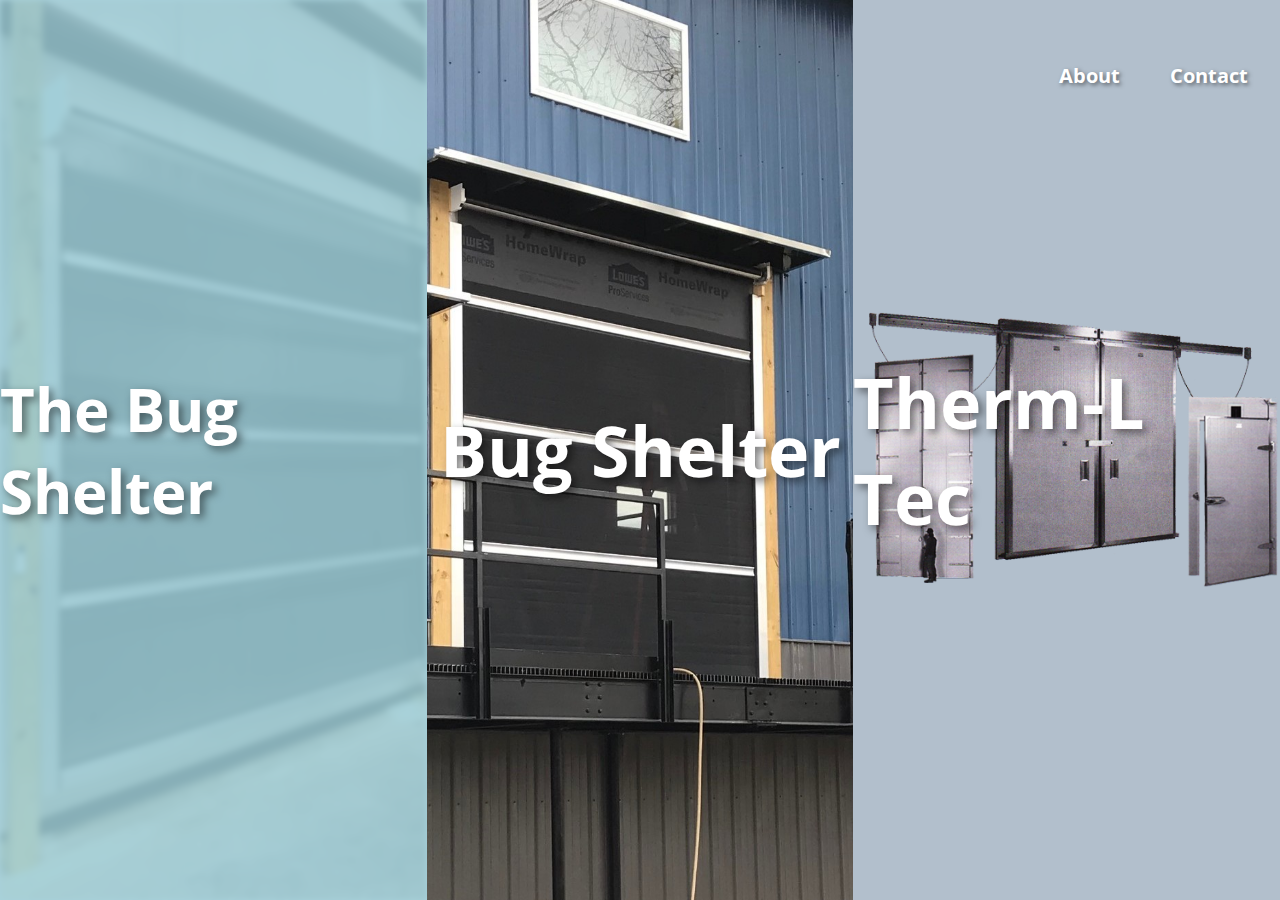
==== index.html @ 8be854b8 "Rename index-demo-3tabs.html to index.html" ====
<!DOCTYPE html>
<html>
<head>
	<title>The Bug Shelter</title>
	<meta name="viewport" content="width=device-width, initial-scale=1.0">
	<link rel="stylesheet" href="https://use.fontawesome.com/releases/v5.8.1/css/all.css" integrity="sha384-50oBUHEmvpQ+1lW4y57PTFmhCaXp0ML5d60M1M7uH2+nqUivzIebhndOJK28anvf" crossorigin="anonymous">
	<link href="https://fonts.googleapis.com/css?family=Open+Sans:400,800" rel="stylesheet">
	<link href="hamburgers-master/dist/hamburgers.css" rel="stylesheet">
	<link rel="stylesheet" type="text/css" href="3tabs.css">
</head>
<body>
	<div class="landing">
		<div class="container">
			<nav class="navbar">
				<a href="#" class="navbar__brand"><img src="images/image.svg" alt="" class="navbar__logo"></a>
				<div class="navbar__list">
					<a href="#" class="navbar__link">About</a>
					<a href="#" class="navbar__link">Contact</a>
				</div>
			</nav>
			<div class="row">
				<div class="product column">
					<img src="lightningbug.JPG" alt="" class="product__background ">
					<h1 class="product__title">Tsunami</h1>
					<div class="column__overlay column__overlay--light">
						<h1 class="product__name">The Bug Shelter</h1>
					</div>
				</div>
				<div class="product column">
					<img src="bluedoor.jpg" alt="" class="product__background">
					<h1 class="product__title">Bug Shelter</h1>
					<div class="column__overlay column__overlay--dark">
						<div class="product__info">
							<h1 class="product__name">The Bug Shelter</h1>
							<p class="product__description">The Bug Shelter is a patent pending design that incorporates a standard L Pad Dock Seal or a Rigid Frame Shelter with and automatic Bug Screen Door. Ideal for Industrial, Food Grade or Distribution facilities that either need bug abatement solutions or just airflow throughout their warehouse. No need for invasive stand off brackets anymore. Put your bud screen doors outside and out of the way giving you more floor space to operate while minimizing accidents or damage.</p>
						</div>
						
					</div>
				</div>
				<div class="product column column--background">
					<img src="bipartslant4.png" alt="" class="product__background product__background--contain">
					<h1 class="product__title">Therm-L Tec</h1>
					<div class="column__overlay column__overlay--grey">
						<h1 class="product__name">Therm-L Tec</h1>
					</div>
				</div>
			</div>
		</div>
	</div>

	<script type="text/javascript" src="scripts.js"></script>
</body>
</html>
---- 3tabs.css ----
html, body {
	margin: 0;
	font-family: 'Open Sans', sans-serif;
	font-size: 10px;
}

.landing {
	height: 100vh;
	width: 100vw;
	overflow: hidden;
}

.container {
	height: 100%;
	width: 100%;
	position: relative;
	display: flex;
	flex-direction: column;
}

.navbar {
	position: absolute;
	height: 150px;
	z-index: 10;
	display: flex;
	width: 95%;
	margin: 0 auto;
	justify-content: space-between;
	/*background-color: rgba(70, 70, 70, .2);*/
	box-sizing: border-box;
	padding: 20px 0;
	align-self: center;
	/*-webkit-box-shadow: 0px 2px 10px 12px rgba(70,70,70,.4);
-moz-box-shadow: 0px 2px 10px 12px rgba(70,70,70,.4);
box-shadow: 0px 2px 10px 12px rgba(70,70,70,.4);*/
}

.navbar__brand {
	height: 100%;
}

.navbar__logo {
	height: 100%;
	box-sizing: border-box;
	padding: 10px 0;
	filter: drop-shadow( 0 5px 5px #111);
}

.navbar__list {
	display: flex;
	justify-content: center;
	align-items: center;
}

.navbar__link {
	font-size: 2rem;
	color: white;
	font-weight: bold;
	text-decoration: none;
	margin-left: 50px;
	text-shadow: 2px 2px 4px rgba(0,0,0,0.5);
}

.row {
	height: 100%;
	width: 100%;
	display: flex;
	flex-direction: row;
}

.column {
	flex: 33% 1 1;
	position: relative;
}

/*.column--background {
	background-color: #aebcc9;
}*/

.column__overlay {
	position: relative;
	z-index: 1;
	height: 100%;
	width: 100%;
	/*opacity: 0;*/
	display: none;
	flex-direction: column;
	justify-content: center;
	align-items: center;
}

.column__overlay--dark {
	background-color: rgba(61, 138, 247, 85%);
}

.column__overlay--light {
	background-color: rgba(153, 201, 213, 85%);
}

.column__overlay--grey {
	background-color: rgba(174, 188, 201, 85%);
}


.product {
	display: flex;
	justify-content: center;
	align-items: center;
}


.product__background {
	height: 100%;
	width: 100%;
	object-fit: cover;
	object-position: center;
	position: absolute;
	z-index: -1;
}

.product:hover {
	/*opacity: 1;*/
	cursor: pointer;
	display: flex;
}

.product__info {
	width: 75%;
	margin: 0 auto;
	display: flex;
	flex-direction: column;
}

.product__image {
	width: 40%;
	height: auto;
	object-fit: contain;
	margin: 50px auto;
	align-self: center;
}

.product__name {
	font-size: 6rem;
	color: white;
	text-shadow: 4px 4px 8px rgba(0,0,0,0.5);
	margin-bottom: 50px;
}

.product__description {
	font-size: 2.5rem;
	color: white;
	text-shadow: 2px 2px 4px rgba(0,0,0,0.5);
}

.product__title {
	font-size: 7rem;
	color: white;
	text-shadow: 4px 4px 8px rgba(0,0,0,0.5);
}

.product:hover .column__overlay {
	opacity: 1;
	cursor: pointer;
	display: flex;
	z-index: 5;
}

.product:hover .product__background {
	filter: blur(3px);
}

.product:hover .product__title {
	display: none;
}

.column__overlay:hover {
	/*opacity: 1;*/
	cursor: pointer;
	display: flex;
}

.product__background--contain {
	object-fit: contain;
	object-position: center;
	background-color: rgba(174, 188, 201, 95%);
}

.product__name {
	margin: 0;
}
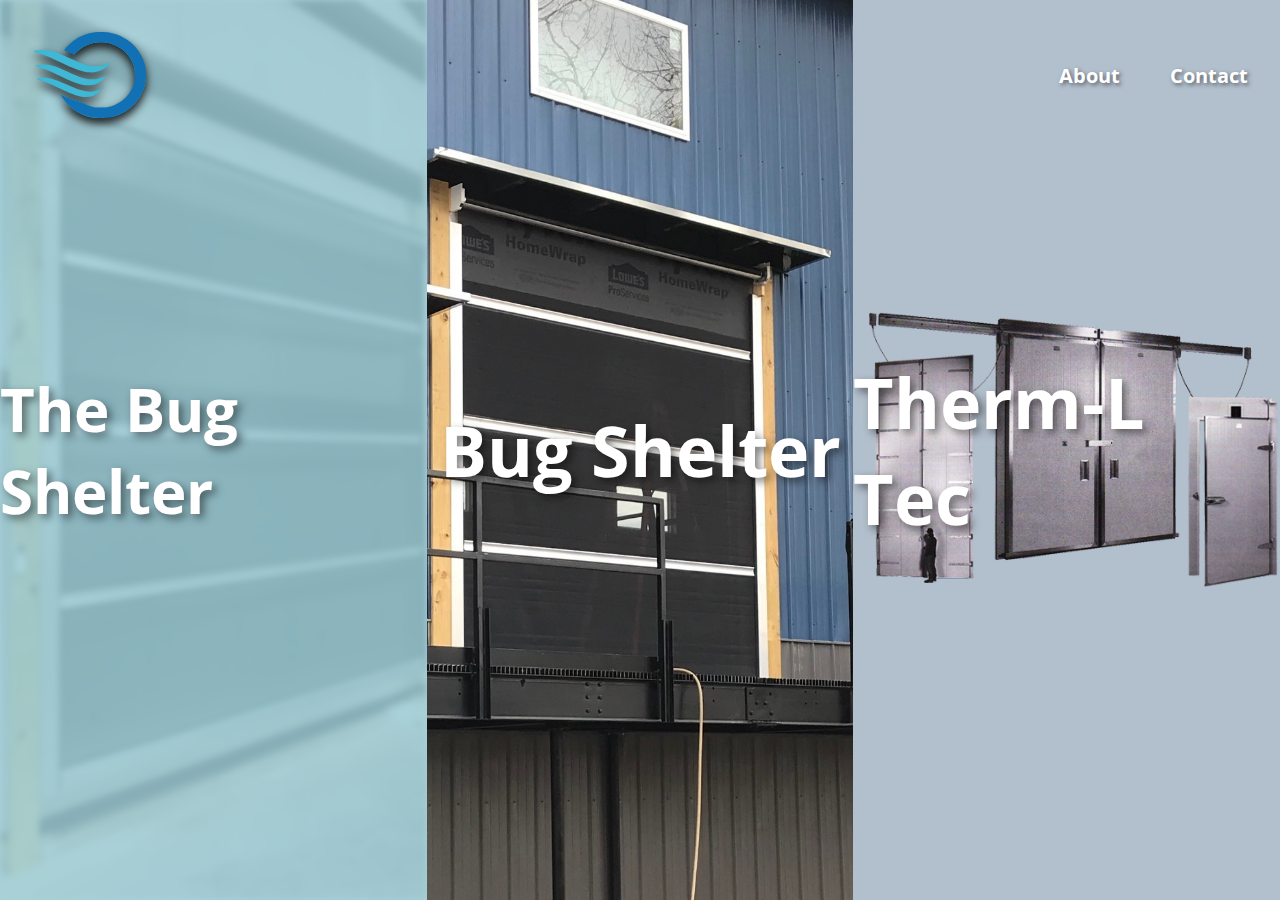
==== commit 69317a91: "Update index.html" ====
--- a/index.html
+++ b/index.html
@@ -12,7 +12,7 @@
 	<div class="landing">
 		<div class="container">
 			<nav class="navbar">
-				<a href="#" class="navbar__brand"><img src="images/image.svg" alt="" class="navbar__logo"></a>
+				<a href="#" class="navbar__brand"><img src="image.svg" alt="" class="navbar__logo"></a>
 				<div class="navbar__list">
 					<a href="#" class="navbar__link">About</a>
 					<a href="#" class="navbar__link">Contact</a>
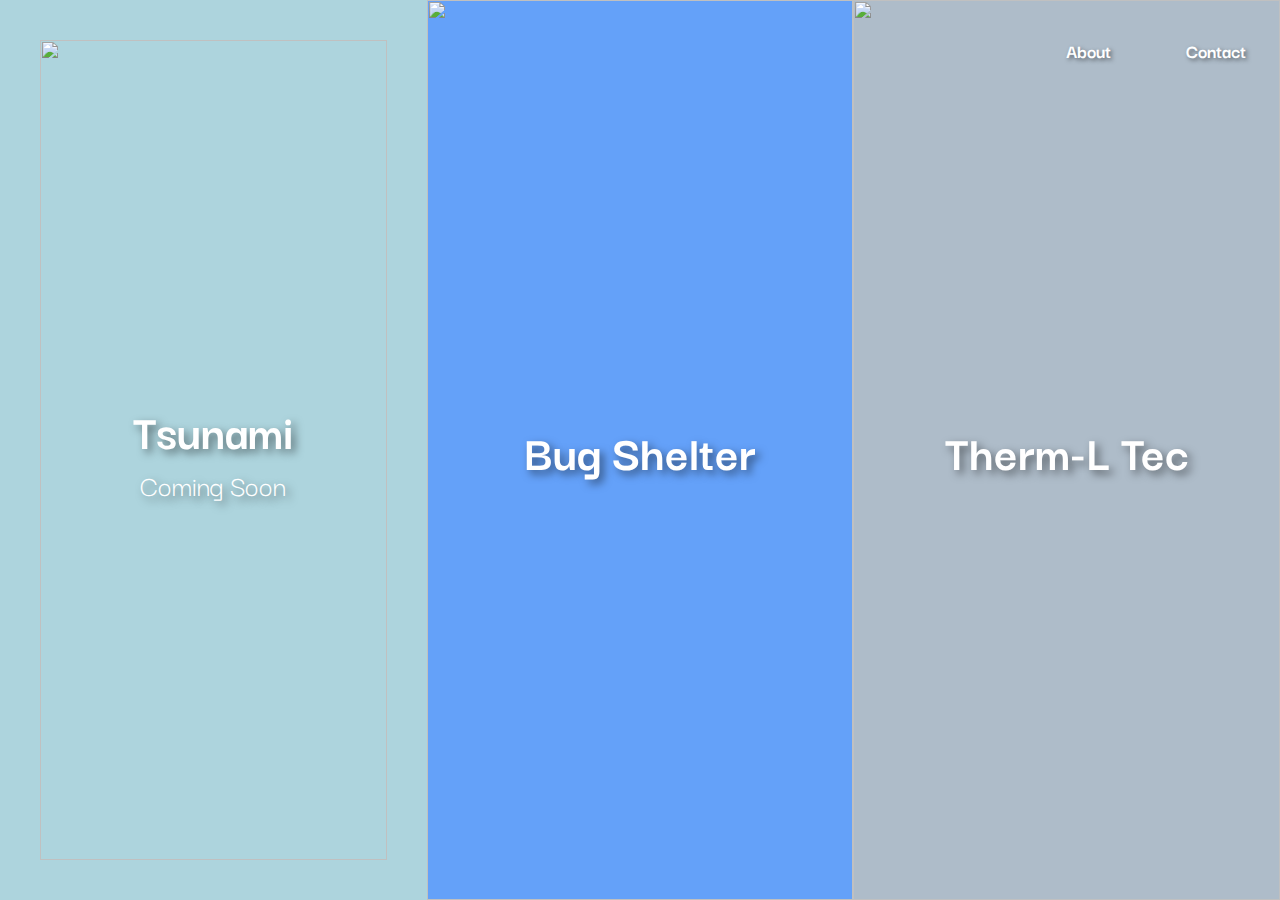
==== commit 63ad3d5b: "Add files via upload" ====
--- a/index.html
+++ b/index.html
@@ -2,46 +2,86 @@
 <html>
 <head>
 	<title>The Bug Shelter</title>
-	<meta name="viewport" content="width=device-width, initial-scale=1.0">
-	<link rel="stylesheet" href="https://use.fontawesome.com/releases/v5.8.1/css/all.css" integrity="sha384-50oBUHEmvpQ+1lW4y57PTFmhCaXp0ML5d60M1M7uH2+nqUivzIebhndOJK28anvf" crossorigin="anonymous">
-	<link href="https://fonts.googleapis.com/css?family=Open+Sans:400,800" rel="stylesheet">
-	<link href="hamburgers-master/dist/hamburgers.css" rel="stylesheet">
-	<link rel="stylesheet" type="text/css" href="3tabs.css">
+		<meta name="viewport" content="width=device-width, initial-scale=1.0">
+		<link rel="stylesheet" href="https://use.fontawesome.com/releases/v5.8.1/css/all.css" integrity="sha384-50oBUHEmvpQ+1lW4y57PTFmhCaXp0ML5d60M1M7uH2+nqUivzIebhndOJK28anvf" crossorigin="anonymous">
+		<link href="https://fonts.googleapis.com/css?family=Darker+Grotesque&display=swap" rel="stylesheet">
+		<link href="hamburgers-master/dist/hamburgers.css" rel="stylesheet">
+		<link rel="stylesheet" type="text/css" href="styles.css">
 </head>
 <body>
 	<div class="landing">
 		<div class="container">
 			<nav class="navbar">
-				<a href="#" class="navbar__brand"><img src="image.svg" alt="" class="navbar__logo"></a>
+				<a href="index.html" class="navbar__brand"><img src="https://res.cloudinary.com/rezdelamasa/image/upload/v1563821842/TheBugShelter/image.svg" alt="" class="navbar__logo"></a>
+				<button class="navbar__expand"><i class="fas fa-bars"></i></button>
 				<div class="navbar__list">
-					<a href="#" class="navbar__link">About</a>
-					<a href="#" class="navbar__link">Contact</a>
+					<button href="#" class="navbar__link" id="AboutButton">About</button>
+					<button href="#" class="navbar__link" id="ContactButton">Contact</button>
 				</div>
+				<!-- <button class="overlay__exit hide">x</button> -->
 			</nav>
+			<div class="overlay about hide">
+				<div class="overlay__wrapper">
+					<button class="overlay__exit overlay__exit--about">x</button>
+					<h1 class="overlay__heading">About Us</h1>
+					<p class="overlay__text">The Bug Shelter is a patent pending design that incorporates a standard L Pad Dock Seal or a Rigid Frame Shelter with an automatic Bug Screen Door. Ideal for Industrial, Food Grade or Distribution facilities that either need bug abatement solutions or just airflow throughout their warehouse. No need for invasive stand off brackets anymore. Put your bug screen doors outside and out of the way giving you more floor space to operate while minimizing accidents or damage.</p>
+					<div class="about__footer">
+						<p class="about__info">The Bug Shelter, LLC</p>
+						<p class="about__info">1013 Cool Springs Industrial Drive, O'Fallon, Mo. 63366</p>
+						<p class="about__info">Office: 636-409-1112</p>
+					</div>
+				</div>
+			</div>
+			<div class="overlay contact hide">
+				<div class="overlay__wrapper">
+					<button class="overlay__exit overlay__exit--contact">x</button>
+					<h1 class="overlay__heading">Contact Us</h1>
+					<form class="contact__form" action="https://formspree.io/jeffd@thebugshelter.com" method="POST">
+						<input class="contact__input" type="text" name="name" placeholder="Name*" required>
+						<input class="contact__input" type="email" name="email" placeholder="Email Address*" required>
+						<input class="contact__input" type="text" name="company" placeholder="Company">
+						<input class="contact__input" type="text" name="phone" placeholder="Phone Number">
+						<textarea class="contact__message" name="message" cols="30" rows="10" placeholder="Message*" required></textarea>
+						<button class="contact__submit" type="submit">Send</button>
+					</form>
+				</div>
+			</div>
 			<div class="row">
 				<div class="product column">
-					<img src="lightningbug.JPG" alt="" class="product__background ">
+					<img src="https://res.cloudinary.com/rezdelamasa/image/upload/v1563821842/TheBugShelter/tsunami-logo-s.svg" alt="" class="product__background product__background--contain product__background--light">
 					<h1 class="product__title">Tsunami</h1>
-					<div class="column__overlay column__overlay--light">
-						<h1 class="product__name">The Bug Shelter</h1>
+					<h2 class="product__subtitle">Coming Soon</h2>
+					<div class="product__overlay product__overlay--light">
+						<div class="product__info">
+							<img src="https://res.cloudinary.com/rezdelamasa/image/upload/v1563821842/TheBugShelter/tsunami-logo.svg" alt="" class="product__logo">
+							<!-- <h1 class="product__name">Tsunami</h1> -->
+							<p class="product__description">The new Tsunami line features ULED (Ultra Low Energy Demands) High Speed Doors developed in collaboration with Therm-L Tec Systems.<a href="tsunami.html" target="" class="product__link">More Info</a></p>
+						</div>
+						<button class="product__exit">x</button>
 					</div>
 				</div>
 				<div class="product column">
-					<img src="bluedoor.jpg" alt="" class="product__background">
+					<img src="https://res.cloudinary.com/rezdelamasa/image/upload/v1563819585/TheBugShelter/bluedoor.jpg" alt="" class="product__background product__background--dark">
 					<h1 class="product__title">Bug Shelter</h1>
-					<div class="column__overlay column__overlay--dark">
+					<div class="product__overlay product__overlay--dark">
 						<div class="product__info">
-							<h1 class="product__name">The Bug Shelter</h1>
-							<p class="product__description">The Bug Shelter is a patent pending design that incorporates a standard L Pad Dock Seal or a Rigid Frame Shelter with and automatic Bug Screen Door. Ideal for Industrial, Food Grade or Distribution facilities that either need bug abatement solutions or just airflow throughout their warehouse. No need for invasive stand off brackets anymore. Put your bud screen doors outside and out of the way giving you more floor space to operate while minimizing accidents or damage.</p>
+							<img src="https://res.cloudinary.com/rezdelamasa/image/upload/v1563821842/TheBugShelter/TheBugShelter-logo.svg" alt="" class="product__logo">
+							<!-- <h1 class="product__name">The Bug Shelter</h1> -->
+							<p class="product__description">The Bug Shelter is a patent pending design that incorporates a standard L Pad Dock Seal or a Rigid Frame Shelter with and automatic Bug Screen Door.<a href="bugshelter.html" target="" class="product__link">More Info</a></p>
 						</div>
-						
+						<button class="product__exit">x</button>
 					</div>
 				</div>
 				<div class="product column column--background">
-					<img src="bipartslant4.png" alt="" class="product__background product__background--contain">
+					<img src="https://res.cloudinary.com/rezdelamasa/image/upload/v1563819585/TheBugShelter/ThermLDoor.jpg" alt="" class="product__background product__background--grey">
 					<h1 class="product__title">Therm-L Tec</h1>
-					<div class="column__overlay column__overlay--grey">
-						<h1 class="product__name">Therm-L Tec</h1>
+					<div class="product__overlay product__overlay--grey">
+						<div class="product__info">
+							<img src="https://res.cloudinary.com/rezdelamasa/image/upload/v1563821844/TheBugShelter/Thermltec.svg" alt="" class="product__logo">
+							<!-- <h1 class="product__name">Therm-L Tec</h1> -->
+							<p class="product__description"> A premier provider of commercial & cold storage insulated metal skin panels, rigid foam insulation, cold storage doors, vapor barrier flashing materials, related accessories, design, consulting and installation services.<a href="https://www.thermltec.com/" target="_blank" class="product__link">Visit Website</a></p>
+						</div>
+						<button class="product__exit">x</button>
 					</div>
 				</div>
 			</div>
@@ -50,4 +90,4 @@
 
 	<script type="text/javascript" src="scripts.js"></script>
 </body>
-</html>
+</html>--- a/styles.css
+++ b/styles.css
@@ -0,0 +1,2391 @@
+html, body {
+	margin: 0;
+	font-family: 'Darker Grotesque', sans-serif;
+	font-size: 10px;
+	height: 100%;
+	width: 100%;
+}
+
+.landing {
+	height: 100vh;
+	width: 100vw;
+	overflow: hidden;
+	position: relative;
+}
+
+.container {
+	height: 100%;
+	width: 100%;
+	position: relative;
+	display: flex;
+	flex-direction: column;
+}
+
+.navbar {
+	position: fixed;
+	height: 50px;
+	z-index: 10;
+	display: flex;
+	width: 100%;
+	margin: 0 auto;
+	justify-content: space-between;
+	/*background-color: rgba(70, 70, 70, .2);*/
+	box-sizing: border-box;
+	align-self: center;
+	padding: 0 20px;
+	/*z-index: 50;*/
+	/*-webkit-box-shadow: 0px 2px 10px 12px rgba(70,70,70,.4);
+-moz-box-shadow: 0px 2px 10px 12px rgba(70,70,70,.4);
+box-shadow: 0px 2px 10px 12px rgba(70,70,70,.4);*/
+}
+
+.navbar--active {
+	background-color: rgba(50,50,50,0.5);
+}
+
+.navbar__brand {
+	height: 100%;
+	
+}
+
+.navbar__logo {
+	height: 100%;
+	box-sizing: border-box;
+	padding: 10px 0;
+	filter: drop-shadow( 2px 2px 2px #444);
+	width: 10vw;
+	max-width: 200px;
+	/*z-index: 100;*/
+	position: relative;
+}
+
+.navbar__expand {
+	background-color: transparent;
+	border: none;
+	color: white;
+	font-size: 1.8rem;
+	text-shadow: 2px 2px 3px #444;
+}
+
+.navbar__expand:focus {
+	outline: none;
+}
+
+.navbar__list {
+	display: flex;
+	flex-direction: column;
+	justify-content: center;
+	align-items: flex-end;
+	display: none;
+	position: absolute;
+	background-color: transparent;
+	right: 0;
+	top: 100%;
+	width: 100vw;
+	padding: 0 20px;
+	background-color: rgba(50,50,50,0.5);
+}
+
+.navbar--active .navbar__list {
+	display: flex;
+}
+
+.navbar__link {
+	font-size: 2rem;
+	color: white;
+	font-weight: bold;
+	text-decoration: none;
+	text-shadow: 2px 2px 4px rgba(0,0,0,0.5);
+	height: 50px;
+	display: flex;
+	flex-direction: column;
+	justify-content: center;
+	max-width: 160px;
+	align-items: center;
+	background-color: transparent;
+	border: none;
+	font-family: 'Darker Grotesque', sans-serif;
+}
+
+.navbar__link:hover {
+	background-color: #30384b;
+	cursor: pointer;
+}
+
+.navbar__link:focus {
+	outline: none;
+}
+
+.button--inactive {
+	background-color: #30384b;
+}
+
+.button--inactive {
+	background-color: #282E3E;
+}
+
+
+
+.fade-in {
+	-webkit-animation: fade-in 0.6s cubic-bezier(0.390, 0.575, 0.565, 1.000) both;
+	        animation: fade-in 0.6s cubic-bezier(0.390, 0.575, 0.565, 1.000) both;
+}
+
+/* ----------------------------------------------
+ * Generated by Animista on 2019-7-13 13:6:16
+ * w: http://animista.net, t: @cssanimista
+ * ---------------------------------------------- */
+
+/**
+ * ----------------------------------------
+ * animation fade-in-top
+ * ----------------------------------------
+ */
+@-webkit-keyframes fade-in {
+  0% {
+    opacity: 0;
+    visibility: hidden;
+  }
+  100% {
+    opacity: 1;
+    visibility: visible;
+  }
+}
+@keyframes fade-in {
+  0% {
+    opacity: 0;
+    visibility: hidden;
+  }
+  100% {
+    opacity: 1;
+    visibility: visible;
+  }
+}
+
+
+
+
+
+.overlay {
+	position: absolute;
+	height: 100vh;
+	width: 100vw;
+	background-color: #30384b;
+	display: flex;
+	z-index: 30;
+}
+
+.overlay__wrapper {
+	position: relative;
+	height: 100%;
+	width: 100%;
+	display: flex;
+	flex-direction: column;
+	justify-content: center;
+	align-items: flex-start;
+	box-sizing: border-box;
+	padding: 10%;
+	color: white;
+}
+
+.overlay__exit {
+	position: fixed;
+	right: 0;
+	top: 10px;
+	height: 30px;
+	width: 30px;
+	padding: 0;
+	/*width: ;*/
+	margin-right: 10px;
+	background-color: transparent;
+	border: none;
+	font-size: 3rem;
+	color: white;
+	z-index: 1000;
+}
+
+.overlay__exit:hover {
+	cursor: pointer;
+}
+
+.overlay__exit:focus {
+	outline: none;
+}
+
+.overlay__heading {
+	font-size: 3rem;
+	text-shadow: 2px 2px 4px rgba(0,0,0,0.5);
+	margin: 0 0 25px 0;
+	width: 100%;
+}
+
+.overlay__text {
+	font-size: 1.8rem;
+	text-shadow: 2px 2px 4px rgba(0,0,0,0.5);
+	margin: 0 0 25px 0;
+	color: #eee;
+	/*flex-grow: 1;*/
+}
+
+.about__footer {
+	width: 100%;
+	display: flex;
+	flex-direction: column;
+	justify-content: flex-start;
+	text-shadow: 2px 2px 4px rgba(0,0,0,0.5);
+	/*position: absolute;
+	bottom: 20px;*/
+}
+
+.about__info {
+	/*flex-grow: 1;*/
+	font-size: 1.4rem;
+	color: #eee;
+	margin: 5px 0;
+}
+
+
+
+
+.contact__form {
+	width: 100%;
+	display: flex;
+	flex-direction: column;
+	justify-content: space-between;
+	flex-wrap: nowrap;
+	position: relative;
+}
+
+.contact__input {
+	width: 100%;
+	display: inline-block;
+	flex: 100% 0 1;
+	min-height: 5vh;
+	margin-bottom: 20px;
+	border-radius: 5px;
+	background-color: #555C6B;
+	border: none;
+	color: white;
+	font-size: 1.2rem;
+	padding-left: 10px;
+	box-sizing: border-box;
+	box-shadow: 3px 3px 4px #1F2430;
+}
+
+.contact__input::placeholder {
+	color: #7B808C;
+}
+
+.contact__input:focus {
+	outline: none;
+	background-color: #7B808C;
+	color: white;
+}
+
+.contact__input:focus .contact__input::placeholder {
+	color: #555C6B;
+}
+
+.contact__message {
+	width: 100%;
+	min-height: 200px;
+	border-radius: 5px;
+	margin-bottom: 20px;
+	background-color: #555C6B;
+	border: none;
+	color: white;
+	padding: 10px;
+	box-sizing: border-box;
+	font-family: "Open Sans", sans-serif;
+	font-size: 1.2rem;
+	box-shadow: 3px 3px 4px #1F2430;
+}
+
+.contact__message:focus {
+	outline: none;
+	background-color: #7B808C;
+}
+
+.contact__message::placeholder {
+	font-family: 'Darker Grotesque', sans-serif;
+	color: #7B808C;
+}
+
+.contact__submit {
+	min-height: 40px;
+	background-color: #555C6B;
+	color: #D6D7D9;
+	width: 150px;
+	font-size: 1.4rem;
+	border-radius: 5px;
+	border: none;
+	box-shadow: 3px 3px 4px #1F2430;
+	position: relative;
+	margin-right: 0;
+	margin-left: auto;
+	font-weight: bold;
+	letter-spacing: 1px;
+}
+
+.contact__submit:hover {
+	transform: translateY(-3px);
+	box-shadow: 3px 5px 4px #1F2430;
+	cursor: pointer;
+	color: white;
+}
+
+.contact__sent {
+	/*visibility: hidden;*/
+	align-self: center;
+}
+
+
+
+
+.row {
+	height: 100%;
+	width: 100%;
+	display: flex;
+	flex-direction: column;
+	position: relative;
+}
+
+.column {
+	flex: 33% 1 1;
+	position: relative;
+}
+
+/*.column--background {
+	background-color: #aebcc9;
+}*/
+
+.product__overlay {
+	position: fixed;
+	z-index: 20;
+	height: 100vh;
+	width: 100%;
+	top: 0;
+	display: flex;
+	flex-direction: column;
+	justify-content: center;
+	align-items: center;
+	background-color: rgba(57, 74, 97, 99%);
+}
+
+.hide {
+	display: none!important;
+}
+
+.show {
+	display: flex!important;
+}
+
+/*.column__overlay--dark {
+	background-color: rgba(48, 56, 75, 90%);
+}
+
+.column__overlay--light {
+	background-color: rgba(48, 56, 75, 90%);
+}
+
+.column__overlay--grey {
+	background-color: rgba(48, 56, 75, 90%);
+}*/
+
+
+.product {
+	display: flex;
+	flex-direction: column;
+	justify-content: center;
+	align-items: center;
+	position: relative;
+}
+
+
+.product__background {
+	height: 100%;
+	width: 100%;
+	object-fit: cover;
+	object-position: center;
+	position: absolute;
+	z-index: -1;
+}
+
+.product:hover {
+	/*opacity: 1;*/
+	/*cursor: pointer;*/
+	display: flex;
+}
+
+.product__exit {
+	position: absolute;
+	top: 10px;
+	right: 10px;
+	background-color: transparent;
+	border: none;
+	color: white;
+	font-size: 3rem;
+}
+
+.product__info {
+	width: 80%;
+	margin: 0 auto;
+	display: flex;
+	flex-direction: column;
+	align-items: center;
+	justify-content: center;
+}
+
+.product__image {
+	width: 40%;
+	height: auto;
+	object-fit: contain;
+	margin: 20px auto;
+	align-self: center;
+}
+
+.product__name {
+	font-size: 5rem;
+	color: white;
+	text-shadow: 4px 4px 8px rgba(0,0,0,0.5);
+	margin-bottom: 50px;
+}
+
+.product__description {
+	font-size: 1.8rem;
+	color: white;
+	width: 100%;
+	/*font-weight: bold;*/
+	text-shadow: 2px 2px 4px rgba(0,0,0,0.5);
+	display: flex;
+	flex-direction: column;
+	justify-content: center;
+}
+
+.product__link {
+	color: white;
+	font-size: 1.6rem;
+	width: 120px;
+	height: 40px;
+	display: flex;
+	margin: 0;
+	justify-content: center;
+	align-items: center;
+	background-color: #2A3647;
+	text-shadow: 0px 2px 4px rgba(0,0,0,0.5);
+	box-shadow: 0px 2px 4px rgba(0,0,0,0.5);
+	text-decoration: none;
+	border-radius: 5px;
+	margin-top: 20px;
+}
+
+.product__link:hover {
+	transform: translateY(-3px);
+	box-shadow: 0px 2px 4px rgba(0,0,0,0.5);
+}
+
+.product__title {
+	font-size: 3rem;
+	color: white;
+	text-shadow: 4px 4px 8px rgba(0,0,0,0.5);
+	margin: 0;
+}
+
+.product__subtitle {
+	font-size: 2rem;
+	color: white;
+	text-shadow: 4px 4px 8px rgba(0,0,0,0.5);
+	margin: 0;
+	font-weight: normal;
+}
+
+.product__overlay.show {
+	/*cursor: pointer;*/
+	z-index: 20;
+	-webkit-animation: fade-in 0.75s cubic-bezier(0.390, 0.575, 0.565, 1.000) both;
+	        animation: fade-in 0.75s cubic-bezier(0.390, 0.575, 0.565, 1.000) both;
+}
+
+.product__overlay.hide {
+	opacity: 1;
+	/*cursor: pointer;*/
+	z-index: 20;
+	-webkit-animation: fade-out 0.5s cubic-bezier(0.390, 0.575, 0.565, 1.000) both;
+	        animation: fade-out 0.5s cubic-bezier(0.390, 0.575, 0.565, 1.000) both;
+}
+
+.product__logo {
+	filter: drop-shadow(2px 2px 4px #212121);
+	margin-bottom: 10px;
+	width: 100%;
+	/*opacity: 0;*/
+}
+
+.product__overlay.show .product__logo {
+	-webkit-animation: fade-in-top 0.75s cubic-bezier(0.390, 0.575, 0.565, 1.000) both;
+	        animation: fade-in-top 0.75s cubic-bezier(0.390, 0.575, 0.565, 1.000) both;
+}
+
+.product__overlay.show .product__description {
+	-webkit-animation: fade-in-top 1.00s cubic-bezier(0.390, 0.575, 0.565, 1.000) both;
+	        animation: fade-in-top 1.00s cubic-bezier(0.390, 0.575, 0.565, 1.000) both;
+}
+
+
+/**
+ * ----------------------------------------
+ * animation fade-in
+ * ----------------------------------------
+ */
+@-webkit-keyframes fade-in {
+  0% {
+    opacity: 0;
+  }
+  100% {
+    opacity: 1;
+  }
+}
+@keyframes fade-in {
+  0% {
+    opacity: 0;
+  }
+  100% {
+    opacity: 1;
+  }
+}
+
+.product__overlay:hover .product__link:hover {
+	-webkit-transform: translateY(-5px);
+	transform: translateY(-5px);
+	box-shadow: 0px 5px 8px rgba(0,0,0,0.5);
+}
+
+
+/**
+ * ----------------------------------------
+ * animation fade-in-top
+ * ----------------------------------------
+ */
+@-webkit-keyframes fade-in-top {
+  0% {
+    -webkit-transform: translateY(-100px);
+            transform: translateY(-100px);
+    opacity: 0;
+  }
+  100% {
+    -webkit-transform: translateY(0);
+            transform: translateY(0);
+    opacity: 1;
+  }
+}
+@keyframes fade-in-top {
+  0% {
+    -webkit-transform: translateY(-100px);
+            transform: translateY(-100px);
+    opacity: 0;
+  }
+  100% {
+    -webkit-transform: translateY(0);
+            transform: translateY(0);
+    opacity: 1;
+  }
+}
+
+@-webkit-keyframes fade-out {
+  0% {
+    opacity: 1;
+    visibility: visible;
+  }
+  100% {
+    opacity: 0;
+    visibility: hidden;
+  }
+}
+@keyframes fade-out {
+  0% {
+    opacity: 1;
+    visibility: visible;
+  }
+  100% {
+    opacity: 0;
+    visibility: hidden;
+  }
+}
+
+@-webkit-keyframes fade-out-top {
+  0% {
+  	-webkit-transform: translateY(0);
+            transform: translateY(0);
+    opacity: 1;
+    visibility: visible;
+  }
+  100% {
+  	-webkit-transform: translateY(-100px);
+            transform: translateY(-100px);
+    opacity: 0;
+    visibility: hidden;
+  }
+}
+@keyframes fade-out-top {
+  0% {
+  	-webkit-transform: translateY(0);
+            transform: translateY(0);
+    opacity: 1;
+    visibility: visible;
+  }
+  100% {
+  	-webkit-transform: translateY(-100px);
+            transform: translateY(-100px);
+    opacity: 0;
+    visibility: hidden;
+  }
+}
+
+.column__overlay:hover {
+	/*opacity: 1;*/
+	/*cursor: pointer;*/
+	display: flex;
+}
+
+.product__background--contain {
+	object-fit: contain;
+	object-position: center;
+	padding: 40px;
+	box-sizing: border-box;
+}
+
+.product__background--light {
+	background-color: rgba(153, 201, 213, 80%);
+}
+
+.product__background--dark {
+	background-color: rgba(61, 138, 247, 80%);
+	/*filter: drop-shadow(30px 10px 4px #4444dd);*/
+}
+
+.product__background--grey {
+	background-color: rgba(174, 188, 201, 100%);
+}
+
+.product__name {
+	margin: 0;
+}
+
+
+
+
+/*PRODUCT PAGE*/
+
+.product-page {
+	background-color: #30384b;
+	width: 100%;
+	/*height: 100%;*/
+}
+
+.product-page .navbar {
+	position: relative;
+	height: 60px;
+}
+
+.product-page .navbar__logo {
+	padding: 10px 0;
+	height: 100%;
+	width: unset;
+}
+
+/*.product-page .navbar__link {
+	width: unset;
+	margin: 0 40px;
+}*/
+
+.product-page .navbar__link:hover {
+	color: #30384B;
+	background-color: white;
+	text-shadow: none;
+	font-size: 2.2rem;
+}
+
+.section {
+	display: flex;
+	flex-direction: column;
+	justify-content: center;
+	align-items: center;
+	width: 100%;
+}
+
+.section--main .section__wrapper {
+	margin-top: 20px;
+}
+
+.section--main .section__text {
+	margin-bottom: 20px;
+}
+
+.section--main .section__wrapper:last-child {
+	margin-bottom: 30px;
+}
+
+.section--main {
+	margin-bottom: 50px;
+}
+
+.section--no-image {
+	margin-bottom: 0;
+}
+
+.section--light {
+	background-color: #F9FAFF;
+}
+
+.section--gallery {
+	background-color: #F2F4F9;
+}
+
+.section--light .section__wrapper {
+	margin-top: 80vw;
+}
+
+.section__wrapper {
+	width: 80%;
+	margin: 40px 0;
+	position: relative;
+	display: flex;
+	flex-direction: column;
+	max-width: 1200px;
+}
+
+.section--light .section__wrapper--no-image {
+	padding: 0;
+}
+
+.section__wrapper:last-child {
+	margin-bottom: 0;
+}
+
+.section__logo {
+	width: 100%;
+	object-fit: contain;
+	filter: drop-shadow(2px 2px 4px #111);
+	margin-bottom: 20px;
+	max-height: 150px;
+	margin: 0 auto 20px auto;
+}
+
+.section__image {
+	width: 100%;
+	height: 80vw;
+	max-height: 400px;
+	max-width: 600px;
+	margin: 0 auto;
+	object-fit: cover;
+	position: absolute;
+	left: 0;
+	right: 0;
+	bottom: -80vw;
+	border-radius: 2px;
+	box-shadow: 0px 4px 6px rgba(0,0,0,0.4);
+}
+
+.section__image--logo {
+	box-shadow: none;
+}
+
+.section__heading {
+	font-size: 4rem;
+	margin: 0 0 0 0;
+}
+
+.section__text {
+	font-size: 2rem;
+	color: #333;
+	margin: 5px 0 40px 0;
+	line-height: 1.5;
+}
+
+.section__link {
+	color: inherit;
+	text-decoration: none;
+	/*border-bottom: 1px solid white;*/
+	position: relative;
+}
+
+.section__link::before {
+	position: absolute;
+	content: "";
+	width: 100%;
+	height: 0.5px; 
+	bottom: 0;
+	left: 0;
+	background-color: white;
+}
+
+.section__link:hover::before {
+	transform: translateY(-22px);
+}
+
+.section__link::after {
+	position: absolute;
+	content: "";
+	width: 100%;
+	height: 0.5px; 
+	bottom: 0;
+	left: 0;
+	background-color: white;
+}
+
+.section__link:hover {
+	cursor: pointer;
+}
+
+.section--main .section__heading {
+	color: #F9FAFF;
+}
+
+.section--main .section__text {
+	color: #DFE1E7;
+}
+
+.section--light .section__heading {
+	font-size: 3rem;
+	color: #0F72BB;
+}
+
+.section--gallery .section__heading {
+	font-size: 3rem;
+	color: #30384B;
+}
+
+.section__heading--main {
+	font-size: 4.4rem;
+	color: #333;
+	margin: 0;
+}
+
+.section__text--main {
+	font-size: 2.4rem;
+	color: #333;
+	margin-top: 0;
+	margin-bottom: 50px;
+}
+
+.gallery {
+	display: flex;
+	flex-direction: row;
+	flex-wrap: wrap;
+	width: 100%;
+	justify-content: space-between;
+	margin-top: 40px;
+}
+
+.gallery__image {
+	width: 100%;
+	height: 80vw;
+	margin-bottom: 40px;
+	object-fit: cover;
+	border-radius: 2px;
+	box-shadow: 0px 2px 4px rgba(0,0,0,0.18);
+}
+
+
+footer {
+	width: 100%;
+	display: flex;
+	justify-content: center;
+	color: white;
+}
+
+footer .section__wrapper {
+	margin: 0;
+}
+
+.footer__section {
+	margin-bottom: 20px;
+}
+
+.footer__heading {
+	font-size: 2.8rem;
+}
+
+.footer__subheading {
+	font-size: 2rem;
+	color: #D9DADE;
+	margin: 0;
+}
+
+.footer__text {
+	font-size: 1.8rem;
+	margin: 0;
+}
+
+
+/*FOR DESKTOP*/
+/*.gallery__image {
+	width: 25vw;
+	flex: 25vw 0 0;
+	height: 25vw;
+	object-fit: cover;
+	margin-bottom: 2.5vw;
+}*/
+
+
+@media only screen and (min-width: 500px) {
+
+	.section__image {
+		bottom: -400px;
+	}
+
+	.section--light .section__wrapper {
+		margin-top: 350px;
+	}
+
+	.section--light .section__wrapper--no-image {
+		margin-top: 40px;
+	}
+}
+
+@media only screen and (min-width: 768px) {
+
+	.product-page .navbar {
+		height: 100px;
+	}
+
+	.product-page .navbar__link {
+		font-size: 2rem;
+	}
+
+	.section__text {
+		font-size: 2.6rem;
+	}
+
+	.section__text--main {
+		font-size: 2.8rem;
+		margin-top: 12px;
+	}
+
+	.gallery {
+		flex-direction: row;
+	}
+
+	.gallery__image {
+		width: 37.5vw;
+		flex: 37.5vw 0 0;
+		height: 37.5vw;
+	}
+
+}
+
+@media only screen and (min-width: 1024px) {
+
+	.section__logo {
+		max-height: 200px;
+	}
+
+	.section__heading {
+		width: 100%;
+	}
+	
+	.footer__info {
+		display: flex;
+		flex-direction: row;
+	}
+
+	.footer__section {
+		flex: 50% 0 0;
+	}
+
+	.section--main {
+		margin-bottom: 100px;
+	} 
+
+	.section--no-image {
+		margin-bottom: 0;
+	} 
+
+	.section__image {
+		bottom: -430px;
+	}
+
+}
+
+@media only screen and (max-width: 1024px) {
+	.product__overlay {
+		visibility: hidden;
+	}
+}
+
+@media only screen and (min-width: 1024px) {
+	.gallery__image {
+		width: 25vw;
+		flex: 25vw 0 0;
+		height: 25vw;
+		margin-bottom: 2.5vw;
+	}
+}
+
+@media only screen and (min-width: 768px) {
+	.navbar {
+		position: absolute;
+		height: 80px;
+		z-index: 19;
+		display: flex;
+		width: 100%;
+		margin: 0 auto;
+		justify-content: space-between;
+		box-sizing: border-box;
+		align-self: center;
+		padding: 0;
+	}
+
+	.navbar__brand {
+		height: 100%;
+		margin-left: 20px;
+	}
+
+	.navbar__logo {
+		height: 100%;
+		box-sizing: border-box;
+		padding: 10px 0;
+		filter: drop-shadow( 0 5px 5px #111);
+		width: 10vw;
+		max-width: 200px;
+		position: relative;
+	}
+
+	.navbar__expand {
+		display: none;
+	}
+
+	.navbar__list {
+		display: flex;
+		flex-direction: row;
+		justify-content: flex-end;
+		align-items: center;
+		position: relative;
+		top: 0;
+		background-color: transparent;
+		padding: 0;
+	}
+
+	.navbar__link {
+		font-size: 1.6rem;
+		color: white;
+		font-weight: bold;
+		text-decoration: none;
+		text-shadow: 2px 2px 4px rgba(0,0,0,0.5);
+		height: 100%;
+		display: flex;
+		flex-direction: column;
+		justify-content: center;
+		width: 15vw;
+		max-width: 200px;
+		align-items: center;
+		background-color: transparent;
+		border: none;
+	}
+
+	.about__footer {
+		width: 100%;
+		display: flex;
+		flex-direction: row;
+		justify-content: space-between;
+		text-shadow: 2px 2px 4px rgba(0,0,0,0.5);
+		position: relative;
+		margin-top: 25px;
+	}
+
+	.about__info {
+		font-size: 1.2em;
+	}
+
+	.product__overlay {
+		z-index: 31;
+	}
+
+	.product__logo {
+		max-height: 180px;
+		max-width: 400px;
+	}
+}
+
+
+@media only screen and (min-width: 1024px) { 
+	html, body {
+		margin: 0;
+		font-family: 'Darker Grotesque', sans-serif;
+		font-size: 10px;
+	}
+
+	.landing {
+		height: 100vh;
+		width: 100vw;
+		overflow: hidden;
+	}
+
+	.container {
+		height: 100%;
+		width: 100%;
+		position: relative;
+		display: flex;
+		flex-direction: column;
+	}
+
+	.navbar {
+		position: absolute;
+		height: 80px;
+		z-index: 30;
+		display: flex;
+		width: 100%;
+		margin: 0 auto;
+		justify-content: space-between;
+		/*background-color: rgba(70, 70, 70, .2);*/
+		box-sizing: border-box;
+		align-self: center;
+		padding: 0;
+		/*z-index: 50;*/
+		/*-webkit-box-shadow: 0px 2px 10px 12px rgba(70,70,70,.4);
+	-moz-box-shadow: 0px 2px 10px 12px rgba(70,70,70,.4);
+	box-shadow: 0px 2px 10px 12px rgba(70,70,70,.4);*/
+	}
+
+	.navbar__brand {
+		height: 100%;
+		margin-left: 20px;
+	}
+
+	.navbar__logo {
+		height: 100%;
+		box-sizing: border-box;
+		padding: 10px 0;
+		filter: drop-shadow( 0 5px 5px #111);
+		width: 10vw;
+		max-width: 200px;
+		/*z-index: 100;*/
+		position: relative;
+	}
+
+	.navbar__expand {
+		display: none;
+	}
+
+	.navbar__list {
+		display: flex;
+		flex-direction: row;
+		justify-content: flex-end;
+		align-items: center;
+		position: relative;
+		top: 0;
+		background-color: transparent;
+		padding: 0;
+	}
+
+	.navbar__link {
+		font-size: 2rem;
+		color: white;
+		font-weight: bold;
+		text-decoration: none;
+		text-shadow: 2px 2px 4px rgba(0,0,0,0.5);
+		height: 100%;
+		display: flex;
+		flex-direction: column;
+		justify-content: center;
+		width: 15vw;
+		max-width: 150px;
+		align-items: center;
+		background-color: transparent;
+		border: none;
+	}
+
+	.navbar__link:hover {
+		background-color: #30384b;
+		cursor: pointer;
+	}
+
+	.navbar__link:focus {
+		outline: none;
+	}
+
+	.button--inactive {
+		background-color: #30384b;
+	}
+
+	.button--inactive {
+		background-color: #282E3E;
+	}
+
+
+
+	.fade-in {
+		-webkit-animation: fade-in 0.6s cubic-bezier(0.390, 0.575, 0.565, 1.000) both;
+		        animation: fade-in 0.6s cubic-bezier(0.390, 0.575, 0.565, 1.000) both;
+	}
+
+	/* ----------------------------------------------
+	 * Generated by Animista on 2019-7-13 13:6:16
+	 * w: http://animista.net, t: @cssanimista
+	 * ---------------------------------------------- */
+
+	/**
+	 * ----------------------------------------
+	 * animation fade-in-top
+	 * ----------------------------------------
+	 */
+	@-webkit-keyframes fade-in {
+	  0% {
+	    opacity: 0;
+	    visibility: hidden;
+	  }
+	  100% {
+	    opacity: 1;
+	    visibility: visible;
+	  }
+	}
+	@keyframes fade-in {
+	  0% {
+	    opacity: 0;
+	    visibility: hidden;
+	  }
+	  100% {
+	    opacity: 1;
+	    visibility: visible;
+	  }
+	}
+
+
+
+
+	.fade-out-top {
+		-webkit-animation: fade-out-top 0.6s cubic-bezier(0.250, 0.460, 0.450, 0.940) both;
+		        animation: fade-out-top 0.6s cubic-bezier(0.250, 0.460, 0.450, 0.940) both;
+	}
+
+	/* ----------------------------------------------
+	 * Generated by Animista on 2019-7-13 13:6:39
+	 * w: http://animista.net, t: @cssanimista
+	 * ---------------------------------------------- */
+
+	/**
+	 * ----------------------------------------
+	 * animation fade-out-top
+	 * ----------------------------------------
+	 */
+	@-webkit-keyframes fade-out-top {
+	  0% {
+	    opacity: 1;
+	    visibility: visible;
+	  }
+	  100% {
+	    opacity: 0;
+	    visibility: hidden;
+	  }
+	}
+	@keyframes fade-out-top {
+	  0% {
+	    opacity: 1;
+	    visibility: visible;
+	  }
+	  100% {
+	    opacity: 0;
+	    visibility: hidden;
+	  }
+	}
+
+
+
+
+
+	.overlay {
+		position: absolute;
+		height: 100vh;
+		width: 100vw;
+		background-color: #30384b;
+		display: flex;
+		z-index: 30;
+	}
+
+	.overlay__wrapper {
+		position: relative;
+		height: 100%;
+		width: 100%;
+		display: flex;
+		flex-direction: column;
+		justify-content: center;
+		align-items: flex-start;
+		box-sizing: border-box;
+		padding: 10% 10%;
+		color: white;
+	}
+
+	.overlay__exit {
+		position: fixed;
+		right: 0;
+		top: 0;
+		height: 110px;
+		/*width: ;*/
+		margin-right: 50px;
+		background-color: transparent;
+		border: none;
+		font-size: 5rem;
+		color: white;
+		z-index: 1000;
+	}
+
+	.overlay__exit:hover {
+		cursor: pointer;
+	}
+
+	.overlay__exit:focus {
+		outline: none;
+	}
+
+	.overlay__heading {
+		font-size: 5rem;
+		text-shadow: 2px 2px 4px rgba(0,0,0,0.5);
+		margin: 0 0 40px 0;
+	}
+
+	.overlay__text {
+		font-size: 2rem;
+		text-shadow: 2px 2px 4px rgba(0,0,0,0.5);
+		margin: 0 0 40px 0;
+		color: #eee;
+	}
+
+	.about__footer {
+		width: 100%;
+		display: flex;
+		flex-direction: row;
+		justify-content: space-between;
+		text-shadow: 2px 2px 4px rgba(0,0,0,0.5);
+		bottom: 30px;
+		position: relative;
+	}
+
+	.about__info {
+		font-size: 1.6rem;
+		color: #eee;
+		margin: 10px 0;
+	}
+
+
+
+
+	.contact__form {
+		width: 100%;
+		display: flex;
+		flex-direction: row;
+		justify-content: space-between;
+		flex-wrap: wrap;
+		position: relative;
+	}
+
+	.contact__input {
+		width: 50%;
+		display: inline-block;
+		flex: 49% 0 1;
+		height: 60px;
+	}
+
+	.contact__message {
+		width: 100%;
+		min-height: 250px;
+		border-radius: 5px;
+		margin-bottom: 2%;
+		background-color: #555C6B;
+		border: none;
+		color: white;
+		padding: 20px;
+		box-sizing: border-box;
+		font-family: 'Darker Grotesque', sans-serif;
+		font-size: 1.6rem;
+		box-shadow: 3px 3px 4px #1F2430;
+	}
+
+	.contact__message:focus {
+		outline: none;
+		background-color: #7B808C;
+	}
+
+	.contact__message::placeholder {
+		font-family: 'Darker Grotesque', sans-serif;
+	}
+
+	.contact__submit {
+		height: 60px;
+		background-color: #555C6B;
+		color: #D6D7D9;
+		width: 200px;
+		font-size: 1.6rem;
+		border-radius: 5px;
+		border: none;
+		box-shadow: 3px 3px 4px #1F2430;
+		position: relative;
+		margin-right: 0;
+		margin-left: auto;
+		font-weight: bold;
+		letter-spacing: 1px;
+	}
+
+	.contact__submit:hover {
+		transform: translateY(-3px);
+		box-shadow: 3px 5px 4px #1F2430;
+		cursor: pointer;
+		color: white;
+	}
+
+
+	.show {
+		visibility: visible;
+	}
+
+	.hide {
+		visibility: hidden;
+	}
+
+
+	.row {
+		height: 100%;
+		width: 100%;
+		display: flex;
+		flex-direction: row;
+		flex-wrap: nowrap;
+	}
+
+	.column {
+		flex: 33% 1 1;
+		position: relative;
+	}
+
+	/*.column--background {
+		background-color: #aebcc9;
+	}*/
+
+	.product__overlay {
+		position: absolute;
+		z-index: 31;
+		height: 100%;
+		width: 100%;
+		display: none;
+		flex-direction: column;
+		justify-content: center;
+		align-items: center;
+		background-color: rgba(57, 74, 97, 95%);
+		-webkit-animation: fade-out 0.9s cubic-bezier(0.390, 0.575, 0.565, 1.000) both;
+		        animation: fade-out 0.9s cubic-bezier(0.390, 0.575, 0.565, 1.000) both;
+	}
+
+	/*.column__overlay--dark {
+		background-color: rgba(48, 56, 75, 90%);
+	}
+
+	.column__overlay--light {
+		background-color: rgba(48, 56, 75, 90%);
+	}
+
+	.column__overlay--grey {
+		background-color: rgba(48, 56, 75, 90%);
+	}*/
+
+
+	.product {
+		display: flex;
+		flex-direction: column;
+		justify-content: center;
+		align-items: center;
+	}
+
+
+	.product__background {
+		height: 100%;
+		width: 100%;
+		object-fit: cover;
+		object-position: center;
+		position: absolute;
+		z-index: -1;
+	}
+
+	.product:hover {
+		/*opacity: 1;*/
+		/*cursor: pointer;*/
+		display: flex;
+	}
+
+	.product__info {
+		width: 75%;
+		margin: 0 auto;
+		display: flex;
+		flex-direction: column;
+		flex-wrap: nowrap;
+	}
+
+	.product__image {
+		width: 40%;
+		height: auto;
+		object-fit: contain;
+		margin: 50px auto;
+		align-self: center;
+	}
+
+	.product__name {
+		font-size: 5rem;
+		color: white;
+		text-shadow: 4px 4px 8px rgba(0,0,0,0.5);
+		margin-bottom: 50px;
+	}
+
+	.product__description {
+		font-size: 2rem;
+		color: white;
+		/*font-weight: bold;*/
+		text-shadow: 2px 2px 4px rgba(0,0,0,0.5);
+	}
+
+	.product__link {
+		color: white;
+		font-size: 1.6rem;
+		width: 150px;
+		height: 40px;
+		display: flex;
+		margin: 0;
+		justify-content: center;
+		align-items: center;
+		background-color: #2A3647;
+		text-shadow: 0px 2px 4px rgba(0,0,0,0.5);
+		box-shadow: 0px 2px 4px rgba(0,0,0,0.5);
+		text-decoration: none;
+		border-radius: 5px;
+		margin-top: 40px;
+	}
+
+	.product__link:hover {
+		transform: translateY(-3px);
+		box-shadow: 0px 2px 4px rgba(0,0,0,0.5);
+	}
+
+	.product__title {
+		font-size: 4.5rem;
+		color: white;
+		text-shadow: 4px 4px 8px rgba(0,0,0,0.5);
+		margin: 0;
+	}
+
+	.product__subtitle {
+		font-size: 2rem;
+		color: white;
+		text-shadow: 4px 4px 8px rgba(0,0,0,0.5);
+		margin: 0;
+		font-weight: normal;
+	}
+
+	.product:hover .product__overlay {
+		opacity: 1;
+		/*cursor: pointer;*/
+		display: flex;
+		z-index: 31;
+		-webkit-animation: fade-in 0.75s cubic-bezier(0.390, 0.575, 0.565, 1.000) both;
+		        animation: fade-in 0.75s cubic-bezier(0.390, 0.575, 0.565, 1.000) both;
+	}
+
+	.product__logo {
+		filter: drop-shadow(2px 2px 4px #212121);
+		margin-bottom: 20px;
+		width: 100%;
+		max-height: 150px;
+		/*opacity: 0;*/
+	}
+
+	.product:hover .product__logo {
+		-webkit-animation: fade-in-top 0.75s cubic-bezier(0.390, 0.575, 0.565, 1.000) both;
+		        animation: fade-in-top 0.75s cubic-bezier(0.390, 0.575, 0.565, 1.000) both;
+	}
+
+	.product:hover .product__description {
+		-webkit-animation: fade-in-top 1.00s cubic-bezier(0.390, 0.575, 0.565, 1.000) both;
+		        animation: fade-in-top 1.00s cubic-bezier(0.390, 0.575, 0.565, 1.000) both;
+	}
+
+
+	/**
+	 * ----------------------------------------
+	 * animation fade-in
+	 * ----------------------------------------
+	 */
+	@-webkit-keyframes fade-in {
+	  0% {
+	    opacity: 0;
+	  }
+	  100% {
+	    opacity: 1;
+	  }
+	}
+	@keyframes fade-in {
+	  0% {
+	    opacity: 0;
+	  }
+	  100% {
+	    opacity: 1;
+	  }
+	}
+
+	.product__overlay:hover .product__link:hover {
+		-webkit-transform: translateY(-5px);
+		transform: translateY(-5px);
+		box-shadow: 0px 5px 8px rgba(0,0,0,0.5);
+	}
+
+
+	/**
+	 * ----------------------------------------
+	 * animation fade-in-top
+	 * ----------------------------------------
+	 */
+	@-webkit-keyframes fade-in-top {
+	  0% {
+	    -webkit-transform: translateY(-50px);
+	            transform: translateY(-50px);
+	    opacity: 0;
+	  }
+	  100% {
+	    -webkit-transform: translateY(0);
+	            transform: translateY(0);
+	    opacity: 1;
+	  }
+	}
+	@keyframes fade-in-top {
+	  0% {
+	    -webkit-transform: translateY(-50px);
+	            transform: translateY(-50px);
+	    opacity: 0;
+	  }
+	  100% {
+	    -webkit-transform: translateY(0);
+	            transform: translateY(0);
+	    opacity: 1;
+	  }
+	}
+
+	@-webkit-keyframes fade-out {
+	  0% {
+	    opacity: 1;
+	  }
+	  100% {
+	    opacity: 0;
+	  }
+	}
+	@keyframes fade-out {
+	  0% {
+	    opacity: 1;
+	  }
+	  100% {
+	    opacity: 0;
+	  }
+	}
+
+	.column__overlay:hover {
+		/*opacity: 1;*/
+		/*cursor: pointer;*/
+		display: flex;
+	}
+
+	.product__background--contain {
+		object-fit: contain;
+		object-position: center;
+		padding: 40px;
+		box-sizing: border-box;
+	}
+
+	.product__background--light {
+		background-color: rgba(153, 201, 213, 80%);
+	}
+
+	.product__background--dark {
+		background-color: rgba(61, 138, 247, 80%);
+		/*filter: drop-shadow(30px 10px 4px #4444dd);*/
+	}
+
+	.product__background--grey {
+		background-color: rgba(174, 188, 201, 100%);
+	}
+
+	.product__name {
+		margin: 0;
+	}
+}
+
+
+@media only screen and (min-width: 1280px) { 
+	html, body {
+		margin: 0;
+		font-family: 'Darker Grotesque', sans-serif;
+		font-size: 10px;
+	}
+
+	.landing {
+		height: 100vh;
+		width: 100vw;
+		overflow: hidden;
+	}
+
+	.container {
+		height: 100%;
+		width: 100%;
+		position: relative;
+		display: flex;
+		flex-direction: column;
+	}
+
+	.navbar {
+		position: absolute;
+		height: 100px;
+		z-index: 30;
+		display: flex;
+		width: 100%;
+		margin: 0 auto;
+		justify-content: space-between;
+		/*background-color: rgba(70, 70, 70, .2);*/
+		box-sizing: border-box;
+		align-self: center;
+		/*z-index: 50;*/
+		/*-webkit-box-shadow: 0px 2px 10px 12px rgba(70,70,70,.4);
+	-moz-box-shadow: 0px 2px 10px 12px rgba(70,70,70,.4);
+	box-shadow: 0px 2px 10px 12px rgba(70,70,70,.4);*/
+	}
+
+	.navbar__brand {
+		height: 100%;
+		
+	}
+
+	.navbar__logo {
+		height: 100%;
+		box-sizing: border-box;
+		padding: 10px 0;
+		filter: drop-shadow( 0 5px 5px #111);
+		width: unset;
+		/*z-index: 100;*/
+		position: relative;
+	}
+
+	.navbar__list {
+		display: flex;
+		justify-content: flex-end;
+		align-items: center;
+	}
+
+	.navbar__link {
+		font-size: 2rem;
+		color: white;
+		font-weight: bold;
+		text-decoration: none;
+		text-shadow: 2px 2px 4px rgba(0,0,0,0.5);
+		height: 100%;
+		display: flex;
+		flex-direction: column;
+		justify-content: center;
+		width: 10vw;
+		max-width: 160px;
+		align-items: center;
+		background-color: transparent;
+		border: none;
+	}
+
+	.navbar__link:hover {
+		background-color: #30384b;
+		cursor: pointer;
+	}
+
+	.navbar__link:focus {
+		outline: none;
+	}
+
+	.button--inactive {
+		background-color: #30384b;
+	}
+
+	.button--inactive {
+		background-color: #282E3E;
+	}
+
+
+
+	.fade-out-top {
+		-webkit-animation: fade-out-top 0.6s cubic-bezier(0.250, 0.460, 0.450, 0.940) both;
+		        animation: fade-out-top 0.6s cubic-bezier(0.250, 0.460, 0.450, 0.940) both;
+	}
+
+	/* ----------------------------------------------
+	 * Generated by Animista on 2019-7-13 13:6:39
+	 * w: http://animista.net, t: @cssanimista
+	 * ---------------------------------------------- */
+
+	/**
+	 * ----------------------------------------
+	 * animation fade-out-top
+	 * ----------------------------------------
+	 */
+	@-webkit-keyframes fade-out-top {
+	  0% {
+	    opacity: 1;
+	    visibility: visible;
+	  }
+	  100% {
+	    opacity: 0;
+	    visibility: hidden;
+	  }
+	}
+	@keyframes fade-out-top {
+	  0% {
+	    opacity: 1;
+	    visibility: visible;
+	  }
+	  100% {
+	    opacity: 0;
+	    visibility: hidden;
+	  }
+	}
+
+
+
+
+
+	.overlay {
+		position: absolute;
+		height: 100vh;
+		width: 100vw;
+		background-color: #30384b;
+		display: flex;
+		z-index: 30;
+	}
+
+	.overlay__wrapper {
+		position: relative;
+		height: 100%;
+		width: 100%;
+		display: flex;
+		flex-direction: column;
+		justify-content: center;
+		align-items: flex-start;
+		box-sizing: border-box;
+		padding: 10% 25%;
+		color: white;
+	}
+
+	.overlay__exit {
+		position: fixed;
+		right: 0;
+		top: 0;
+		height: 110px;
+		/*width: ;*/
+		margin-right: 50px;
+		background-color: transparent;
+		border: none;
+		font-size: 5rem;
+		color: white;
+		z-index: 1000;
+	}
+
+	.overlay__exit:hover {
+		cursor: pointer;
+	}
+
+	.overlay__exit:focus {
+		outline: none;
+	}
+
+	.overlay__heading {
+		font-size: 6rem;
+		text-shadow: 2px 2px 4px rgba(0,0,0,0.5);
+		margin: 0 0 75px 0;
+	}
+
+	.overlay__text {
+		font-size: 3rem;
+		text-shadow: 2px 2px 4px rgba(0,0,0,0.5);
+		margin: 0 0 75px 0;
+		color: #eee;
+	}
+
+	.about__footer {
+		width: 100%;
+		display: flex;
+		flex-direction: row;
+		justify-content: flex-start;
+		text-shadow: 2px 2px 4px rgba(0,0,0,0.5);
+	}
+
+	.about__info {
+		flex-grow: 1;
+		font-size: 2.5rem;
+		color: #eee;
+	}
+
+
+
+
+	.contact__form {
+		width: 100%;
+		display: flex;
+		flex-direction: row;
+		justify-content: space-between;
+		flex-wrap: wrap;
+		position: relative;
+	}
+
+	.contact__input {
+		width: 50%;
+		display: inline-block;
+		flex: 49% 0 1;
+		height: 60px;
+		margin-bottom: 2%;
+		border-radius: 5px;
+		background-color: #555C6B;
+		border: none;
+		color: white;
+		font-size: 1.6rem;
+		padding-left: 20px;
+		box-sizing: border-box;
+		box-shadow: 3px 3px 4px #1F2430;
+	}
+
+	.contact__input::placeholder {
+		color: #7B808C;
+	}
+
+	.contact__input:focus {
+		outline: none;
+		background-color: #7B808C;
+		color: white;
+	}
+
+	.contact__input:focus .contact__input::placeholder {
+		color: #555C6B;
+	}
+
+	.contact__message {
+		width: 100%;
+		min-height: 250px;
+		border-radius: 5px;
+		margin-bottom: 2%;
+		background-color: #555C6B;
+		border: none;
+		color: white;
+		padding: 20px;
+		box-sizing: border-box;
+		font-family: "Open Sans", sans-serif;
+		font-size: 1.6rem;
+		box-shadow: 3px 3px 4px #1F2430;
+	}
+
+	.contact__message:focus {
+		outline: none;
+		background-color: #7B808C;
+	}
+
+	.contact__message::placeholder {
+		font-family: "Open Sans", sans-serif;
+	}
+
+	.contact__submit {
+		height: 60px;
+		background-color: #555C6B;
+		color: #D6D7D9;
+		width: 200px;
+		font-size: 1.6rem;
+		border-radius: 5px;
+		border: none;
+		box-shadow: 3px 3px 4px #1F2430;
+		position: relative;
+		margin-right: 0;
+		margin-left: auto;
+		font-weight: bold;
+		letter-spacing: 1px;
+	}
+
+	.contact__submit:hover {
+		transform: translateY(-3px);
+		box-shadow: 3px 5px 4px #1F2430;
+		cursor: pointer;
+		color: white;
+	}
+
+	.show {
+		visibility: visible;
+	}
+
+	.hide {
+		visibility: hidden;
+	}
+
+
+	.row {
+		height: 100%;
+		width: 100%;
+		display: flex;
+		flex-direction: row;
+	}
+
+	.column {
+		flex: 33% 1 1;
+		position: relative;
+	}
+
+	/*.column--background {
+		background-color: #aebcc9;
+	}*/
+
+	.product__overlay {
+		position: relative;
+		z-index: 1;
+		height: 100%;
+		width: 100%;
+		display: none;
+		flex-direction: column;
+		justify-content: center;
+		align-items: center;
+		background-color: rgba(57, 74, 97, 95%);
+		-webkit-animation: fade-out 0.9s cubic-bezier(0.390, 0.575, 0.565, 1.000) both;
+		        animation: fade-out 0.9s cubic-bezier(0.390, 0.575, 0.565, 1.000) both;
+		visibility: visible;
+	}
+
+	/*.column__overlay--dark {
+		background-color: rgba(48, 56, 75, 90%);
+	}
+
+	.column__overlay--light {
+		background-color: rgba(48, 56, 75, 90%);
+	}
+
+	.column__overlay--grey {
+		background-color: rgba(48, 56, 75, 90%);
+	}*/
+
+
+	.product {
+		display: flex;
+		flex-direction: column;
+		justify-content: center;
+		align-items: center;
+	}
+
+	.product__exit {
+		display: none;
+	}
+
+
+	.product__background {
+		height: 100%;
+		width: 100%;
+		object-fit: cover;
+		object-position: center;
+		position: absolute;
+		z-index: -1;
+	}
+
+	.product:hover {
+		/*opacity: 1;*/
+		/*cursor: pointer;*/
+		display: flex;
+	}
+
+	.product__info {
+		width: 75%;
+		margin: 0 auto;
+		display: flex;
+		flex-direction: column;
+	}
+
+	.product__image {
+		width: 40%;
+		height: auto;
+		object-fit: contain;
+		margin: 50px auto;
+		align-self: center;
+	}
+
+	.product__name {
+		font-size: 5rem;
+		color: white;
+		text-shadow: 4px 4px 8px rgba(0,0,0,0.5);
+		margin-bottom: 50px;
+	}
+
+	.product__description {
+		font-size: 2.5rem;
+		color: white;
+		/*font-weight: bold;*/
+		text-shadow: 2px 2px 4px rgba(0,0,0,0.5);
+	}
+
+	.product__link {
+		color: white;
+		font-size: 1.8rem;
+		width: 150px;
+		height: 50px;
+		display: flex;
+		margin: 0;
+		justify-content: center;
+		align-items: center;
+		background-color: #2A3647;
+		text-shadow: 0px 2px 4px rgba(0,0,0,0.5);
+		box-shadow: 0px 2px 4px rgba(0,0,0,0.5);
+		text-decoration: none;
+		border-radius: 5px;
+		margin-top: 40px;
+	}
+
+	.product__link:hover {
+		transform: translateY(-3px);
+		box-shadow: 0px 2px 4px rgba(0,0,0,0.5);
+	}
+
+	.product__title {
+		font-size: 4vw;
+		color: white;
+		text-shadow: 4px 4px 8px rgba(0,0,0,0.5);
+		margin: 0;
+	}
+
+	.product__subtitle {
+		font-size: 3rem;
+		color: white;
+		text-shadow: 4px 4px 8px rgba(0,0,0,0.5);
+		margin: 0;
+		font-weight: normal;
+	}
+
+	.product:hover .product__overlay {
+		opacity: 1;
+		/*cursor: pointer;*/
+		display: flex;
+		z-index: 5;
+		-webkit-animation: fade-in 0.75s cubic-bezier(0.390, 0.575, 0.565, 1.000) both;
+		        animation: fade-in 0.75s cubic-bezier(0.390, 0.575, 0.565, 1.000) both;
+	}
+
+	.product__logo {
+		filter: drop-shadow(2px 2px 4px #212121);
+		margin-bottom: 20px;
+		width: 100%;
+		/*opacity: 0;*/
+		max-height: unset;
+	}
+
+	.product:hover .product__logo {
+		-webkit-animation: fade-in-top 0.75s cubic-bezier(0.390, 0.575, 0.565, 1.000) both;
+		        animation: fade-in-top 0.75s cubic-bezier(0.390, 0.575, 0.565, 1.000) both;
+	}
+
+	.product:hover .product__description {
+		-webkit-animation: fade-in-top 1.00s cubic-bezier(0.390, 0.575, 0.565, 1.000) both;
+		        animation: fade-in-top 1.00s cubic-bezier(0.390, 0.575, 0.565, 1.000) both;
+	}
+
+
+	/**
+	 * ----------------------------------------
+	 * animation fade-in
+	 * ----------------------------------------
+	 */
+	@-webkit-keyframes fade-in {
+	  0% {
+	    opacity: 0;
+	  }
+	  100% {
+	    opacity: 1;
+	  }
+	}
+	@keyframes fade-in {
+	  0% {
+	    opacity: 0;
+	  }
+	  100% {
+	    opacity: 1;
+	  }
+	}
+
+	.product__overlay:hover .product__link:hover {
+		-webkit-transform: translateY(-5px);
+		transform: translateY(-5px);
+		box-shadow: 0px 5px 8px rgba(0,0,0,0.5);
+	}
+
+
+	/**
+	 * ----------------------------------------
+	 * animation fade-in-top
+	 * ----------------------------------------
+	 */
+	@-webkit-keyframes fade-in-top {
+	  0% {
+	    -webkit-transform: translateY(-100px);
+	            transform: translateY(-100px);
+	    opacity: 0;
+	    visibility: hidden;
+	  }
+	  100% {
+	    -webkit-transform: translateY(0);
+	            transform: translateY(0);
+	    opacity: 1;
+	    visibility: visible;
+	  }
+	}
+	@keyframes fade-in-top {
+	  0% {
+	    -webkit-transform: translateY(-100px);
+	            transform: translateY(-100px);
+	    opacity: 0;
+	    visibility: hidden;
+	  }
+	  100% {
+	    -webkit-transform: translateY(0);
+	            transform: translateY(0);
+	    opacity: 1;
+	    visibility: visible;
+	  }
+	}
+
+	@-webkit-keyframes fade-out {
+	  0% {
+	    opacity: 1;
+	    visibility: visible;
+	  }
+	  100% {
+	    opacity: 0;
+	    visibility: hidden;
+	  }
+	}
+	@keyframes fade-out {
+	  0% {
+	    opacity: 1;
+	    visibility: visible;
+	  }
+	  100% {
+	    opacity: 0;
+	    visibility: hidden;
+	  }
+	}
+
+	.product:hover .product__title {
+		display: none;
+	}
+
+	.product:hover .product__subtitle {
+		display: none;
+	}
+
+	.column__overlay:hover {
+		/*opacity: 1;*/
+		/*cursor: pointer;*/
+		display: flex;
+	}
+
+	.product__background--contain {
+		object-fit: contain;
+		object-position: center;
+		padding: 40px;
+		box-sizing: border-box;
+	}
+
+	.product__background--light {
+		background-color: rgba(153, 201, 213, 80%);
+	}
+
+	.product__background--dark {
+		background-color: rgba(61, 138, 247, 80%);
+		/*filter: drop-shadow(30px 10px 4px #4444dd);*/
+	}
+
+	.product__background--grey {
+		background-color: rgba(174, 188, 201, 100%);
+	}
+
+	.product__name {
+		margin: 0;
+	}
+}
+
+.fade-out-top {
+	-webkit-animation: fade-out-top 0.6s cubic-bezier(0.250, 0.460, 0.450, 0.940) both;
+	        animation: fade-out-top 0.6s cubic-bezier(0.250, 0.460, 0.450, 0.940) both;
+	        display: none!important;
+}
+
+.fade-out {
+	-webkit-animation: fade-out 0.6s cubic-bezier(0.250, 0.460, 0.450, 0.940) both;
+	        animation: fade-out 0.6s cubic-bezier(0.250, 0.460, 0.450, 0.940) both;
+	        display: none;
+}
+
+/* ----------------------------------------------
+ * Generated by Animista on 2019-7-13 13:6:39
+ * w: http://animista.net, t: @cssanimista
+ * ---------------------------------------------- */
+
+/**
+ * ----------------------------------------
+ * animation fade-out-top
+ * ----------------------------------------
+ */
+@-webkit-keyframes fade-out-top {
+  0% {
+    opacity: 1;
+    visibility: visible;
+  }
+  100% {
+    opacity: 0;
+    visibility: hidden;
+  }
+}
+@keyframes fade-out-top {
+  0% {
+    opacity: 1;
+    visibility: visible;
+  }
+  100% {
+    opacity: 0;
+    visibility: hidden;
+  }
+}
+
+.fade-in {
+		-webkit-animation: fade-in 0.6s cubic-bezier(0.390, 0.575, 0.565, 1.000) both;
+		        animation: fade-in 0.6s cubic-bezier(0.390, 0.575, 0.565, 1.000) both;
+	}
+
+	/* ----------------------------------------------
+	 * Generated by Animista on 2019-7-13 13:6:16
+	 * w: http://animista.net, t: @cssanimista
+	 * ---------------------------------------------- */
+
+	/**
+	 * ----------------------------------------
+	 * animation fade-in-top
+	 * ----------------------------------------
+	 */
+	@-webkit-keyframes fade-in {
+	  0% {
+	    opacity: 0;
+	    visibility: hidden;
+	  }
+	  100% {
+	    opacity: 1;
+	    visibility: visible;
+	  }
+	}
+	@keyframes fade-in {
+	  0% {
+	    opacity: 0;
+	    visibility: hidden;
+	  }
+	  100% {
+	    opacity: 1;
+	    visibility: visible;
+	  }
+	}
+
+
+.no-scroll {
+	overflow: hidden;
+	height: 100vh;
+	width: 100vw;
+}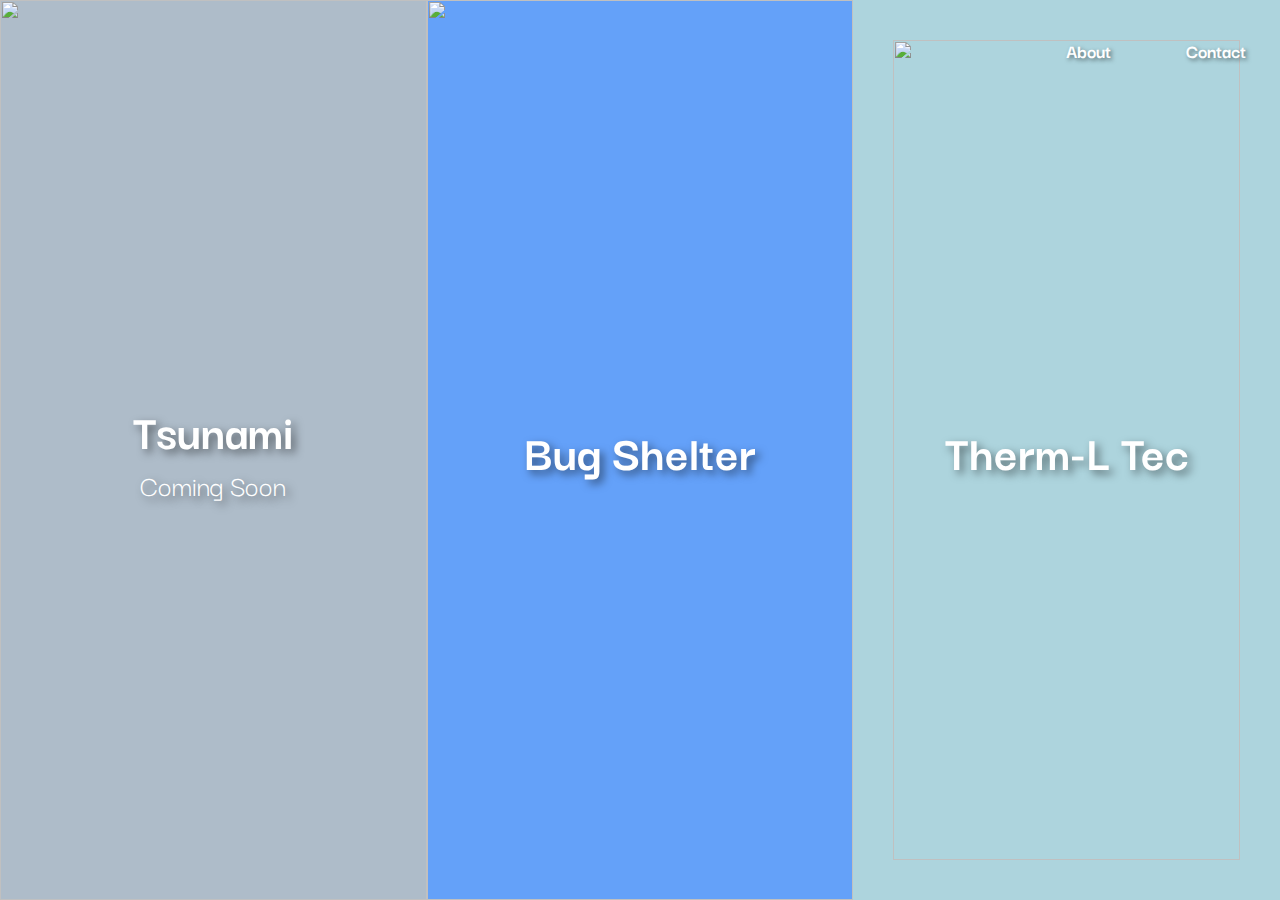
==== commit e102c281: "Add files via upload" ====
--- a/index.html
+++ b/index.html
@@ -35,8 +35,8 @@
 			<div class="overlay contact hide">
 				<div class="overlay__wrapper">
 					<button class="overlay__exit overlay__exit--contact">x</button>
-					<h1 class="overlay__heading">Contact Us</h1>
 					<form class="contact__form" action="https://formspree.io/jeffd@thebugshelter.com" method="POST">
+						<h1 class="overlay__heading">Contact Us</h1>
 						<input class="contact__input" type="text" name="name" placeholder="Name*" required>
 						<input class="contact__input" type="email" name="email" placeholder="Email Address*" required>
 						<input class="contact__input" type="text" name="company" placeholder="Company">
@@ -44,11 +44,14 @@
 						<textarea class="contact__message" name="message" cols="30" rows="10" placeholder="Message*" required></textarea>
 						<button class="contact__submit" type="submit">Send</button>
 					</form>
+					<div class="contact__sent hide">
+						<h1 class="contact__sent-message">Your message has been sent. Thank you.</h1>
+					</div>
 				</div>
-			</div>
+			</div>		
 			<div class="row">
 				<div class="product column">
-					<img src="https://res.cloudinary.com/rezdelamasa/image/upload/v1563821842/TheBugShelter/tsunami-logo-s.svg" alt="" class="product__background product__background--contain product__background--light">
+					<img src="https://res.cloudinary.com/rezdelamasa/image/upload/v1563819585/TheBugShelter/ThermLDoor.jpg" alt="" class="product__background product__background--grey">
 					<h1 class="product__title">Tsunami</h1>
 					<h2 class="product__subtitle">Coming Soon</h2>
 					<div class="product__overlay product__overlay--light">
@@ -61,7 +64,7 @@
 					</div>
 				</div>
 				<div class="product column">
-					<img src="https://res.cloudinary.com/rezdelamasa/image/upload/v1563819585/TheBugShelter/bluedoor.jpg" alt="" class="product__background product__background--dark">
+					<img src="https://res.cloudinary.com/rezdelamasa/image/upload/v1563819586/TheBugShelter/IMG_0877.jpg" alt="" class="product__background product__background--dark">
 					<h1 class="product__title">Bug Shelter</h1>
 					<div class="product__overlay product__overlay--dark">
 						<div class="product__info">
@@ -73,7 +76,7 @@
 					</div>
 				</div>
 				<div class="product column column--background">
-					<img src="https://res.cloudinary.com/rezdelamasa/image/upload/v1563819585/TheBugShelter/ThermLDoor.jpg" alt="" class="product__background product__background--grey">
+					<img src="https://res.cloudinary.com/rezdelamasa/image/upload/v1563819585/TheBugShelter/bipartslant4.png" alt="" class="product__background product__background--contain product__background--light">
 					<h1 class="product__title">Therm-L Tec</h1>
 					<div class="product__overlay product__overlay--grey">
 						<div class="product__info">
